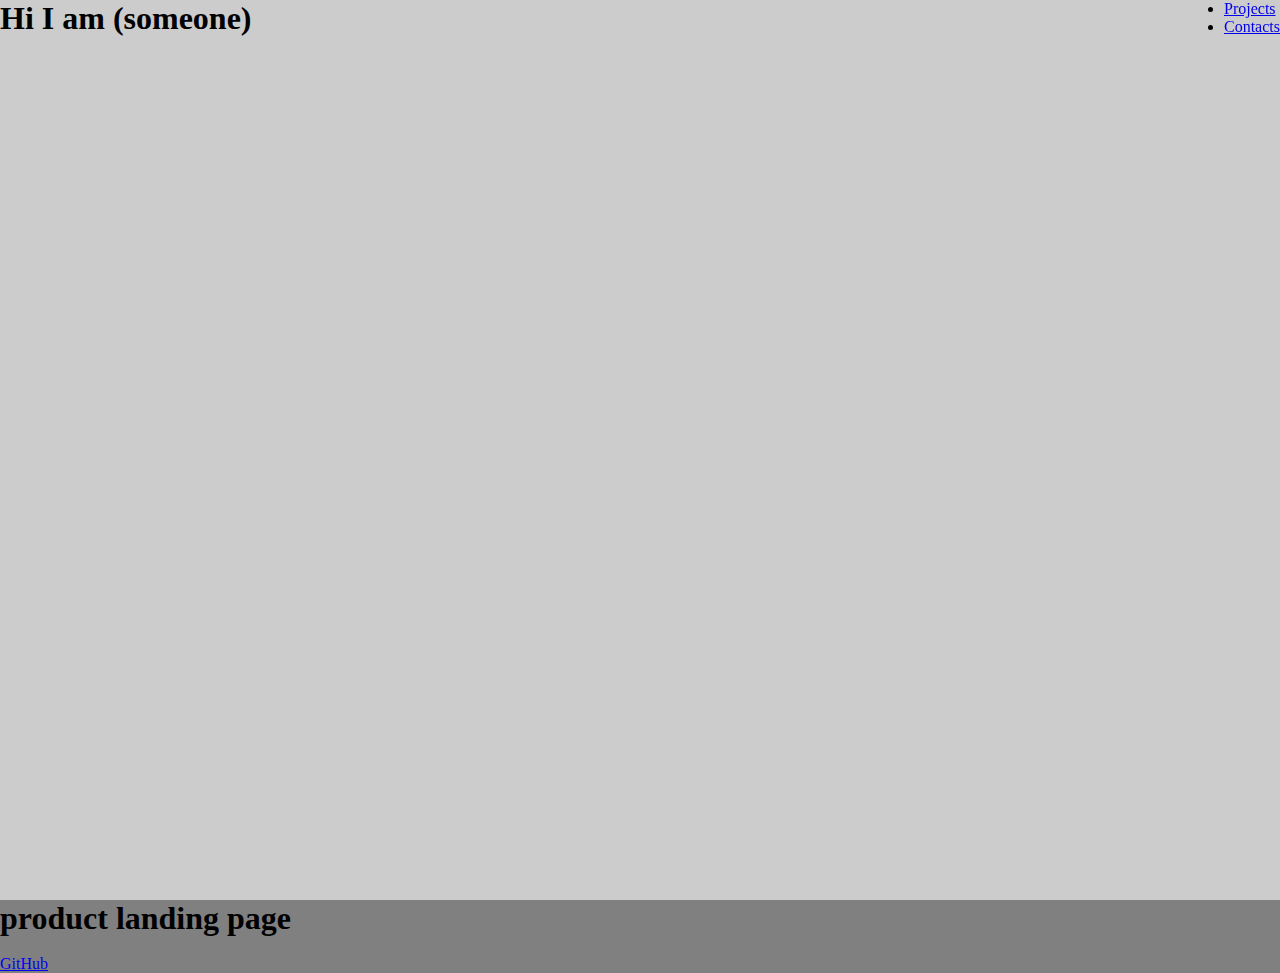
==== index.html @ ca2b073f "Add files via upload" ====
<!DOCTYPE html>
<html lang="en">
<head>
    <meta charset="UTF-8">
    <meta http-equiv="X-UA-Compatible" content="IE=edge">
    <meta name="viewport" content="width=device-width, initial-scale=1.0">
    <link rel="stylesheet" type="text/css" href="CSS/style.css" />
    <title>Personal Portfolio Webpage</title>
</head>

<body>
    <div>
        <nav id="navbar">
          <ul>
            <li><a href="#projects">Projects</a></li>
            <li><a href="#contacts">Contacts</a></li>
          </ul>
    
        </nav>
      </div>
    
      <div>
        <secion id="welcome-section">
          <h1 id="name">Hi I am (someone)</h1>
        </secion>
        <section id="projects">
          <div class="project-title">
            <h1>product landing page</h1>
            <a href="https://codepen.io/sowadhossain/full/jOmrvVL">
              <img src="https://drive.google.com/file/d/1ntxNPj02PTEdZXjh-2X66LXZFOqENqtB/view" alt="">
            </a>
          </div>
          <div class="project-tile"></div>
          <div class="project-tile"></div>
          <div class="project-tile"></div>
    
        </section>
    
      </div>
    
      <footer>
        <div id=contats>
          <ul>
            <li><a href="https://github.com/SowadHossain" target="_blank" id="profile-link">GitHub</a></li>
          </ul>
        </div>
      </footer>


    <script src="https://cdn.freecodecamp.org/testable-projects-fcc/v1/bundle.js"></script>
</body>
</html>
---- CSS/style.css ----
* {
    margin: 0;
    padding: 0;
  }
  
  body{
    background: gray;
  }
  
  #navbar{
    display: flex;
    justify-content: flex-end;
    position: fixed;
    top: 0;
    left: 0;
    width: 100%;
    z-index: 10;
  }
  
  
  #welcome-section{
    display: block;
    height : 100vh;
    width:100%;
    background:#CCC;
  }
  
  #welcome-section name{
      padding:auto auto;
    
  
  }
  
  
  
  @media (max-width:400px) {
      
  }
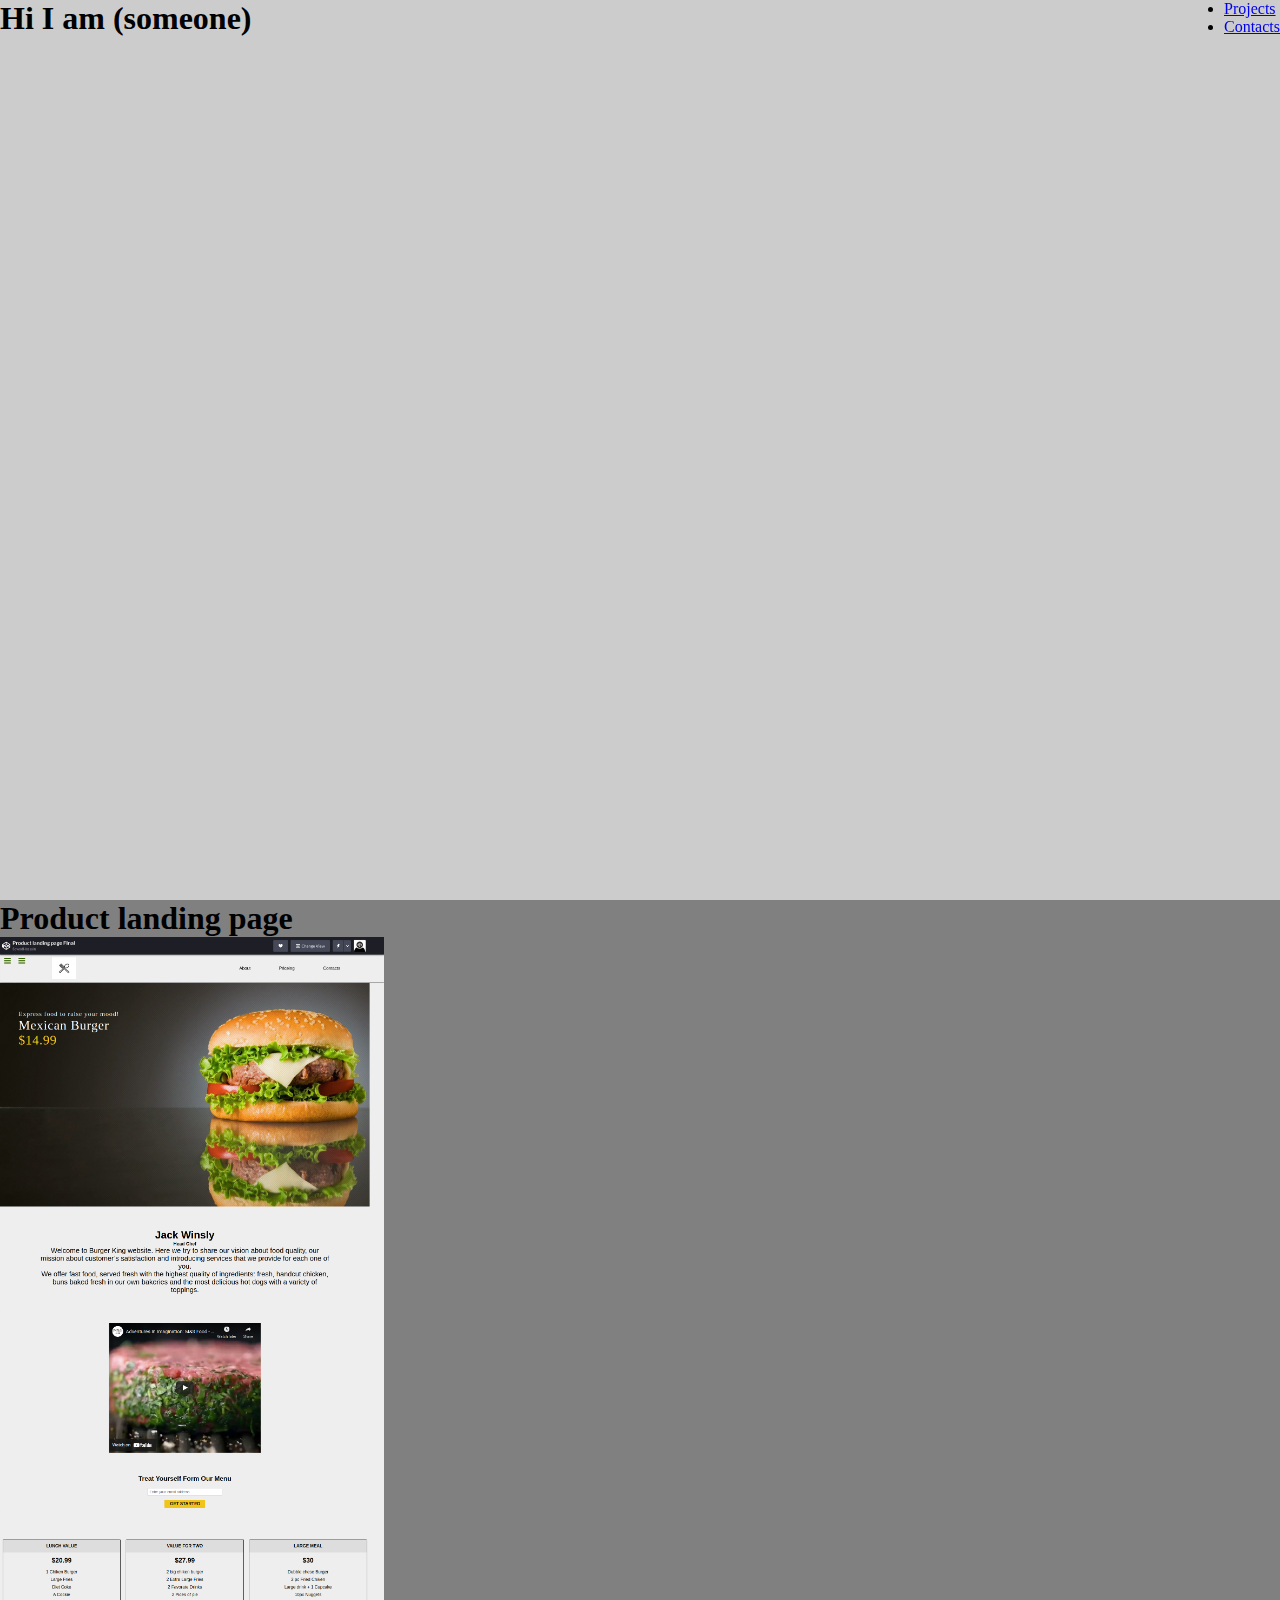
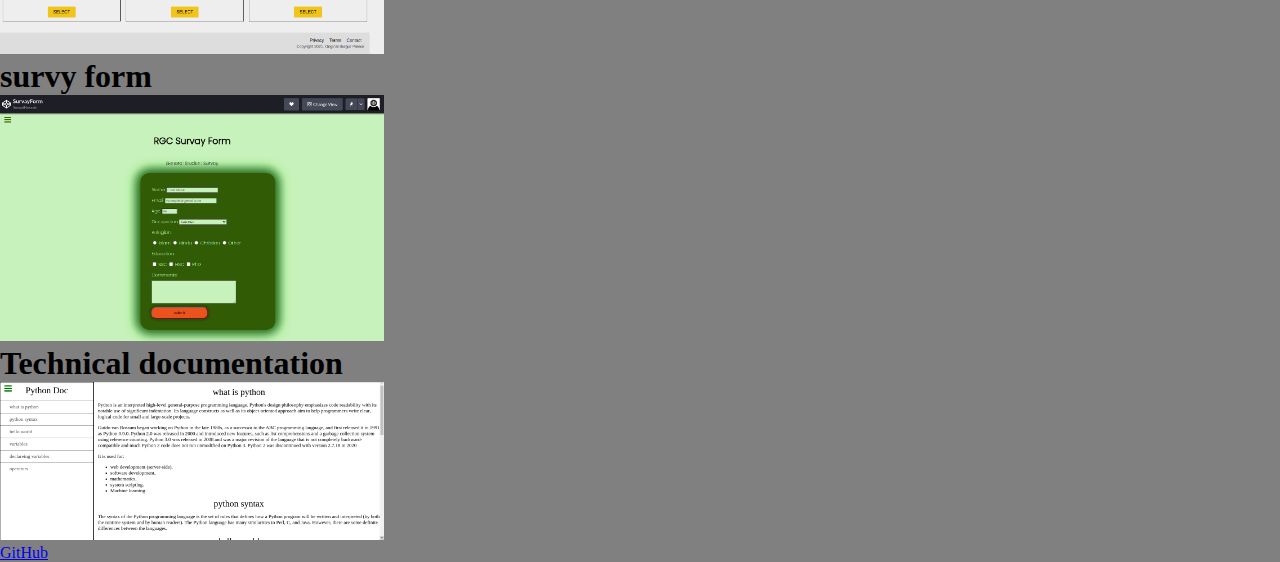
==== commit 0950945b: "added all the files" ====
--- a/index.html
+++ b/index.html
@@ -1,52 +1,67 @@
 <!DOCTYPE html>
 <html lang="en">
+
 <head>
-    <meta charset="UTF-8">
-    <meta http-equiv="X-UA-Compatible" content="IE=edge">
-    <meta name="viewport" content="width=device-width, initial-scale=1.0">
-    <link rel="stylesheet" type="text/css" href="CSS/style.css" />
-    <title>Personal Portfolio Webpage</title>
+  <meta charset="UTF-8">
+  <meta http-equiv="X-UA-Compatible" content="IE=edge">
+  <meta name="viewport" content="width=device-width, initial-scale=1.0">
+  <link rel="stylesheet" type="text/css" href="CSS/style.css" />
+  <title>Personal Portfolio Webpage</title>
 </head>
 
 <body>
-    <div>
-        <nav id="navbar">
-          <ul>
-            <li><a href="#projects">Projects</a></li>
-            <li><a href="#contacts">Contacts</a></li>
-          </ul>
-    
-        </nav>
-      </div>
-    
-      <div>
-        <secion id="welcome-section">
-          <h1 id="name">Hi I am (someone)</h1>
-        </secion>
-        <section id="projects">
-          <div class="project-title">
-            <h1>product landing page</h1>
-            <a href="https://codepen.io/sowadhossain/full/jOmrvVL">
-              <img src="https://drive.google.com/file/d/1ntxNPj02PTEdZXjh-2X66LXZFOqENqtB/view" alt="">
-            </a>
-          </div>
-          <div class="project-tile"></div>
-          <div class="project-tile"></div>
-          <div class="project-tile"></div>
-    
-        </section>
-    
-      </div>
-    
-      <footer>
-        <div id=contats>
-          <ul>
-            <li><a href="https://github.com/SowadHossain" target="_blank" id="profile-link">GitHub</a></li>
-          </ul>
-        </div>
-      </footer>
+  <div>
+    <nav id="navbar">
+      <ul>
+        <li><a href="#projects">Projects</a></li>
+        <li><a href="#contacts">Contacts</a></li>
+      </ul>
+    </nav>
+  </div>
+
+  <div>
+    <secion id="welcome-section">
+      <h1 id="name">Hi I am (someone)</h1>
+    </secion>
 
 
-    <script src="https://cdn.freecodecamp.org/testable-projects-fcc/v1/bundle.js"></script>
+    <section id="projects">
+      
+      <div id="project1">
+        <div class="project-title">
+          <h1>Product landing page</h1>
+        </div>
+        <a href="somewher"><img src="imgs/landing-page.png" alt="project1"></a>
+      </div>
+      
+      <div id="project2">
+        <div class="project-title">
+          <h1>survy form</h1>
+        </div>
+        <a href="somewher"><img src="imgs/Survy-form.png" alt="project2"></a>
+      </div>
+
+      <div id="project3">
+        <div class="project-title">
+          <h1>Technical documentation</h1>
+        </div>
+        <a href="somewher"><img src="imgs/Technical-documentation.png" alt="project1"></a>
+      </div>
+
+    </section>
+
+  </div>
+
+  <footer>
+    <div id=contats>
+      <ul>
+        <li><a href="https://github.com/SowadHossain" target="_blank" id="profile-link">GitHub</a></li>
+      </ul>
+    </div>
+  </footer>
+
+
+  <script src="https://cdn.freecodecamp.org/testable-projects-fcc/v1/bundle.js"></script>
 </body>
+
 </html>--- a/CSS/style.css
+++ b/CSS/style.css
@@ -1,19 +1,19 @@
 * {
     margin: 0;
     padding: 0;
-  }
+}
   
-  body{
-    background: gray;
-  }
+body{
+  background: gray;
+}
   
-  #navbar{
-    display: flex;
-    justify-content: flex-end;
-    position: fixed;
-    top: 0;
-    left: 0;
-    width: 100%;
+#navbar{
+  display: flex;
+  justify-content: flex-end;
+  position: fixed;
+  top: 0;
+  left: 0;
+  width: 100%;
     z-index: 10;
   }
   
@@ -30,9 +30,19 @@
     
   
   }
-  
-  
-  
+
+  #projects img{
+    width: 30%;
+    height: auto;
+  }
+  #projects a{
+    width: 200px;
+  }
+  #projects{
+    display: grid;
+  }
+
+
   @media (max-width:400px) {
       
   }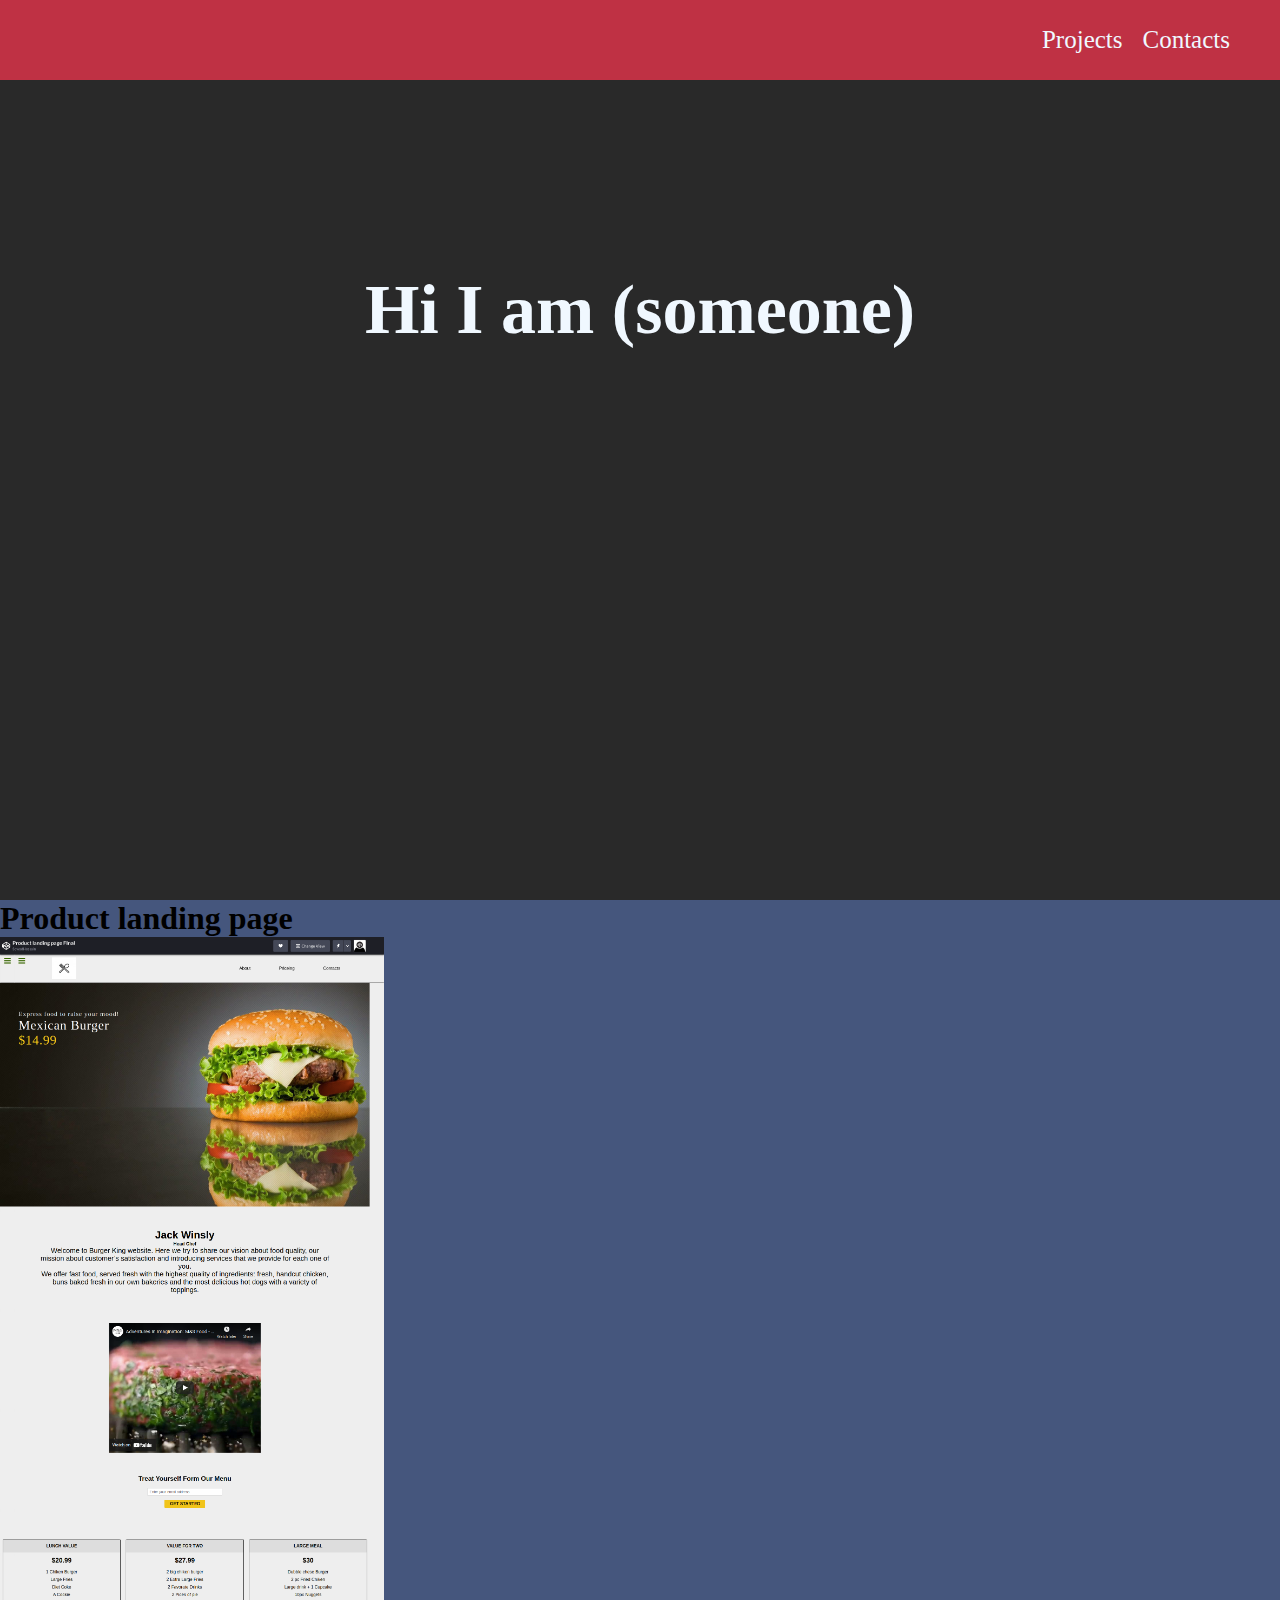
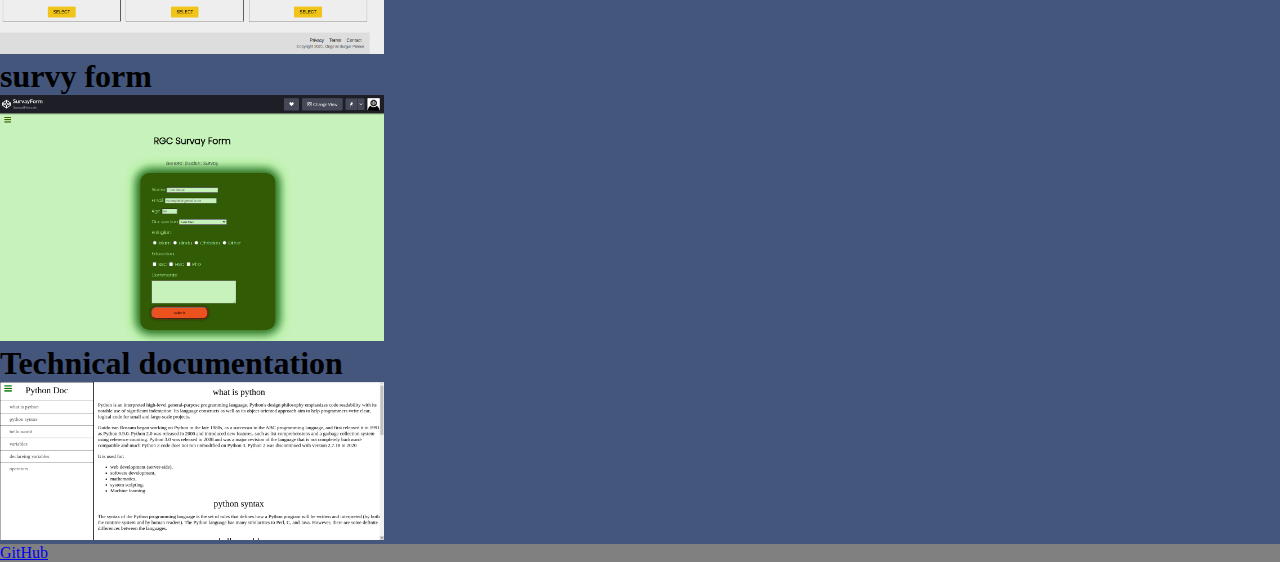
==== commit 31537b90: "updated css of the welcome section and put on some colors" ====
--- a/index.html
+++ b/index.html
@@ -23,8 +23,10 @@
     <secion id="welcome-section">
       <h1 id="name">Hi I am (someone)</h1>
     </secion>
+  </div>
 
 
+  <div>
     <section id="projects">
       
       <div id="project1">
--- a/CSS/style.css
+++ b/CSS/style.css
@@ -14,35 +14,60 @@
   top: 0;
   left: 0;
   width: 100%;
-    z-index: 10;
-  }
+  height: 80px;
+  z-index: 10;
+  background-color: hsl(352deg 59% 47%);
+}
+
+#navbar ul{
+  display: flex;
+  align-items: center;
+  padding-right: 40px;
+}
+
+#navbar ul li{
+  list-style: none;
+  padding: 10px;
+}
+
+#navbar ul li a{
+  text-decoration: none;
+  color:aliceblue;
+  font-size: 25px;
+  font-weight: 450;
+}
+
   
-  
-  #welcome-section{
-    display: block;
-    height : 100vh;
-    width:100%;
-    background:#CCC;
-  }
-  
-  #welcome-section name{
-      padding:auto auto;
+#welcome-section{
+  display: block;
+  height : 100vh;
+  width:100%;
+  background:#CCC;
+}
+
+#welcome-section #name{
+  text-align: center;
+  padding-top: 30vh;
+  padding-bottom: 70vh;
+  background-color: hsl(0deg 0% 16%);
+  color: aliceblue;
+  font-size: 70px;
+}
+
+#projects img{
+  width: 30%;
+  height: auto;
+}
+
+#projects a{
+  width: 200px;
+}
+
+#projects{
+  display: grid;
+  background-color: hsl(222deg 29% 38%);
+}
+
+@media (max-width:400px) {
     
-  
-  }
-
-  #projects img{
-    width: 30%;
-    height: auto;
-  }
-  #projects a{
-    width: 200px;
-  }
-  #projects{
-    display: grid;
-  }
-
-
-  @media (max-width:400px) {
-      
-  }+}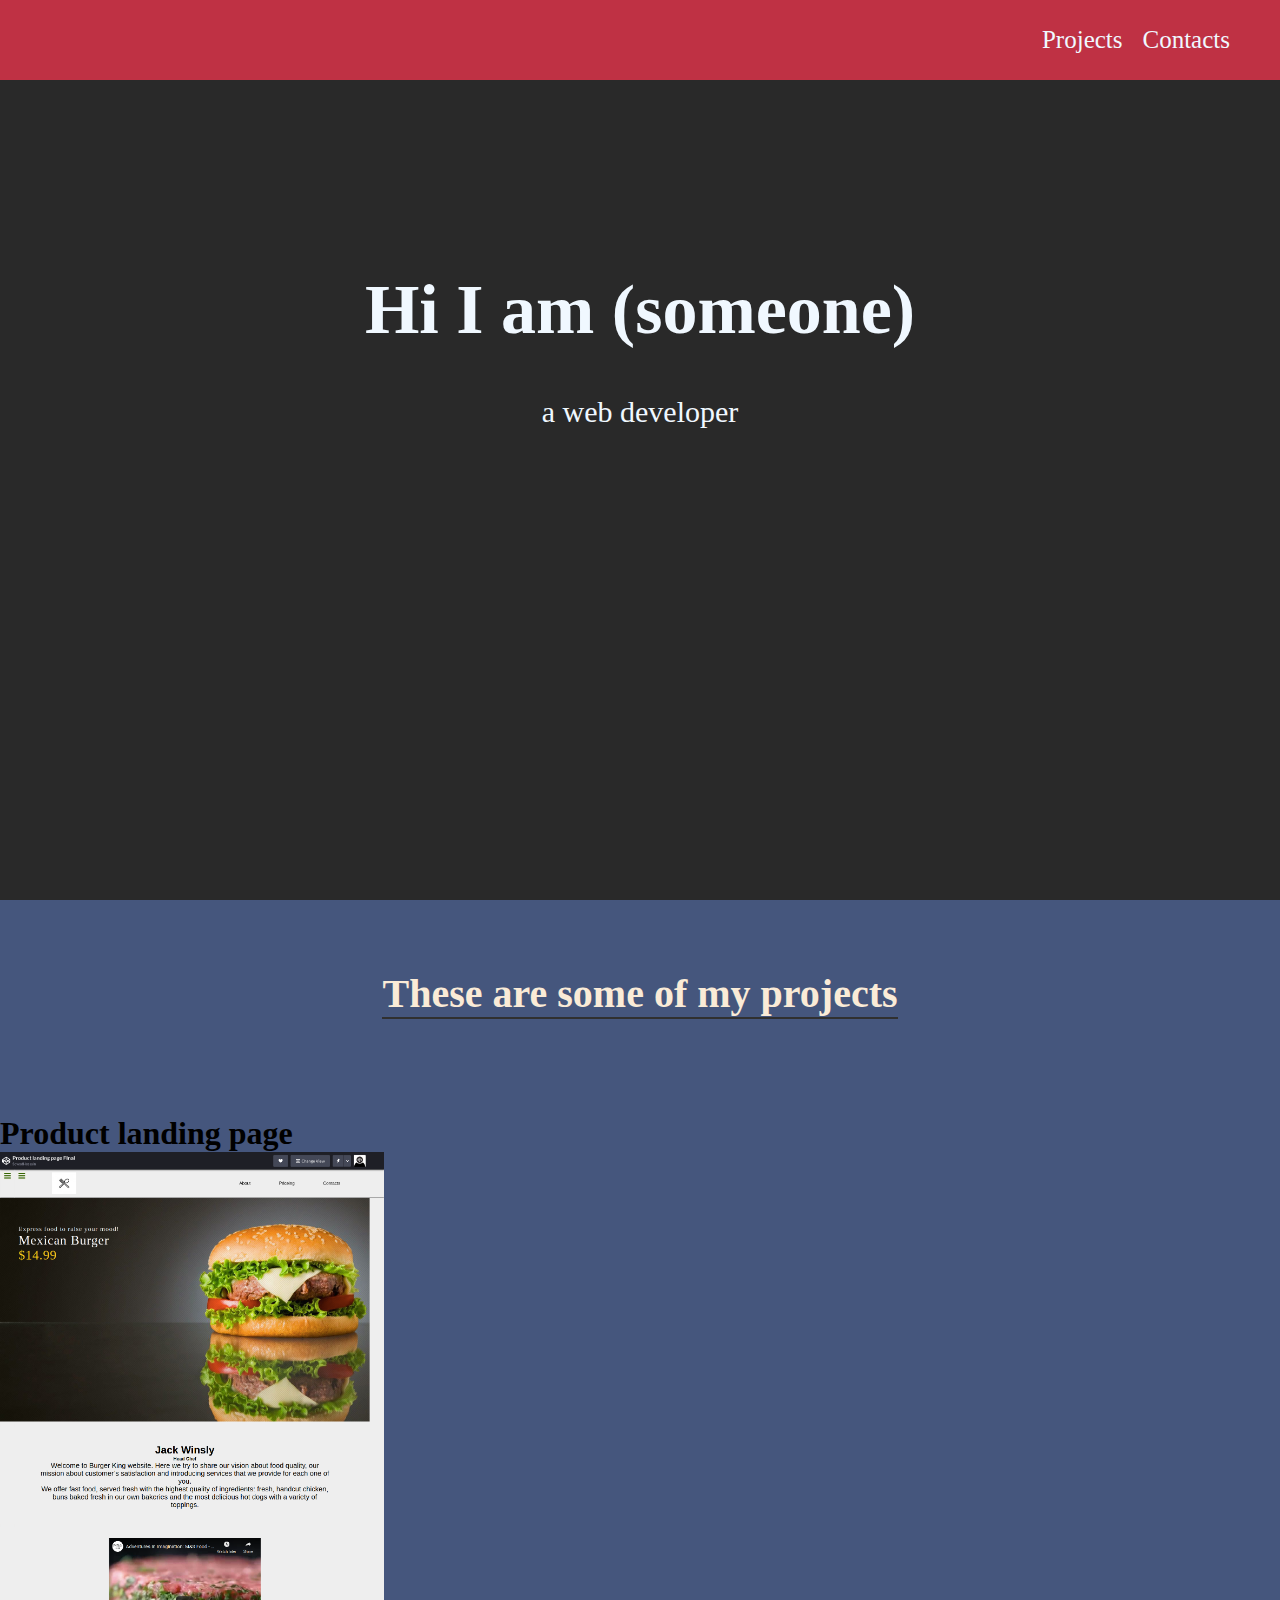
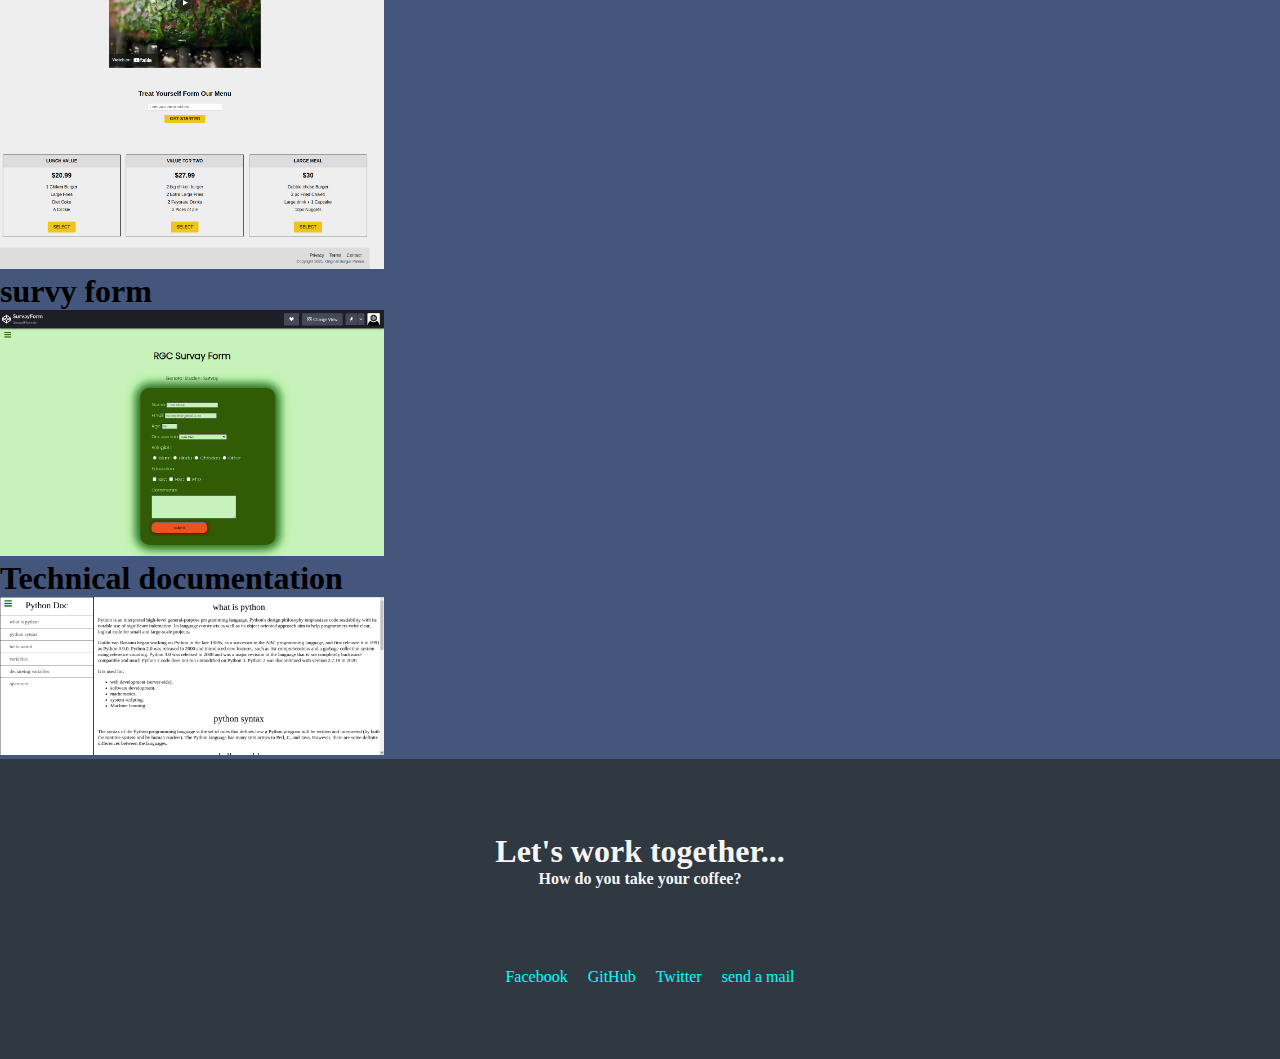
==== commit a8824259: "fixed welcome section,worked on contacts section and little bit on projects section" ====
--- a/index.html
+++ b/index.html
@@ -22,12 +22,14 @@
   <div>
     <secion id="welcome-section">
       <h1 id="name">Hi I am (someone)</h1>
+      <p>a web developer</p>
     </secion>
   </div>
 
 
   <div>
     <section id="projects">
+      <h1 id ="heading"> These are some of my projects</h1>
       
       <div id="project1">
         <div class="project-title">
@@ -55,9 +57,14 @@
   </div>
 
   <footer>
-    <div id=contats>
+    <div id=contacts>
+      <h1>Let's work together...</h1>
+      <h4>How do you take your coffee?</h4>
       <ul>
+        <li><a href="https://Facebook.com/SowadHossain" target="_blank" id="profile-link">Facebook</a></li>
         <li><a href="https://github.com/SowadHossain" target="_blank" id="profile-link">GitHub</a></li>
+        <li><a href="https://Twitter.com/SowadHossain" target="_blank" id="profile-link">Twitter</a></li>
+        <li><a href="https://gmail.com/SowadHossain" target="_blank" id="profile-link">send a mail</a></li>
       </ul>
     </div>
   </footer>
--- a/CSS/style.css
+++ b/CSS/style.css
@@ -42,16 +42,33 @@
   display: block;
   height : 100vh;
   width:100%;
-  background:#CCC;
+  background-color: hsl(0deg 0% 16%);
 }
 
 #welcome-section #name{
   text-align: center;
   padding-top: 30vh;
-  padding-bottom: 70vh;
-  background-color: hsl(0deg 0% 16%);
+  padding-bottom: 5vh;
   color: aliceblue;
   font-size: 70px;
+}
+#welcome-section p{
+  text-align: center;
+  padding-bottom: 70vh;
+  color: aliceblue;
+  font-size: 30px;
+}
+
+#projects{
+  padding-top: 70px;
+}
+
+#projects #heading{
+  margin: 0 auto 6rem auto;
+  max-width: 540px;
+  font-size: 40px;
+  color: antiquewhite;
+  border-bottom: 2px solid #303030;
 }
 
 #projects img{
@@ -67,6 +84,30 @@
   display: grid;
   background-color: hsl(222deg 29% 38%);
 }
+#contacts{
+  display: flex;
+  flex-direction: column;
+  justify-content: center;
+  align-items: center;
+  text-align: center;
+  width: 100%;
+  height: 300px;
+  color: whitesmoke; 
+  background-color: #303841;  
+}
+#contacts ul {
+  list-style: none;
+  display: flex;
+  align-items: center;
+  padding-top: 80px;
+}
+#contacts ul li{
+  padding-left: 20px;  
+}
+#contacts ul li a{
+  text-decoration: none;
+  color: aqua;
+}
 
 @media (max-width:400px) {
     
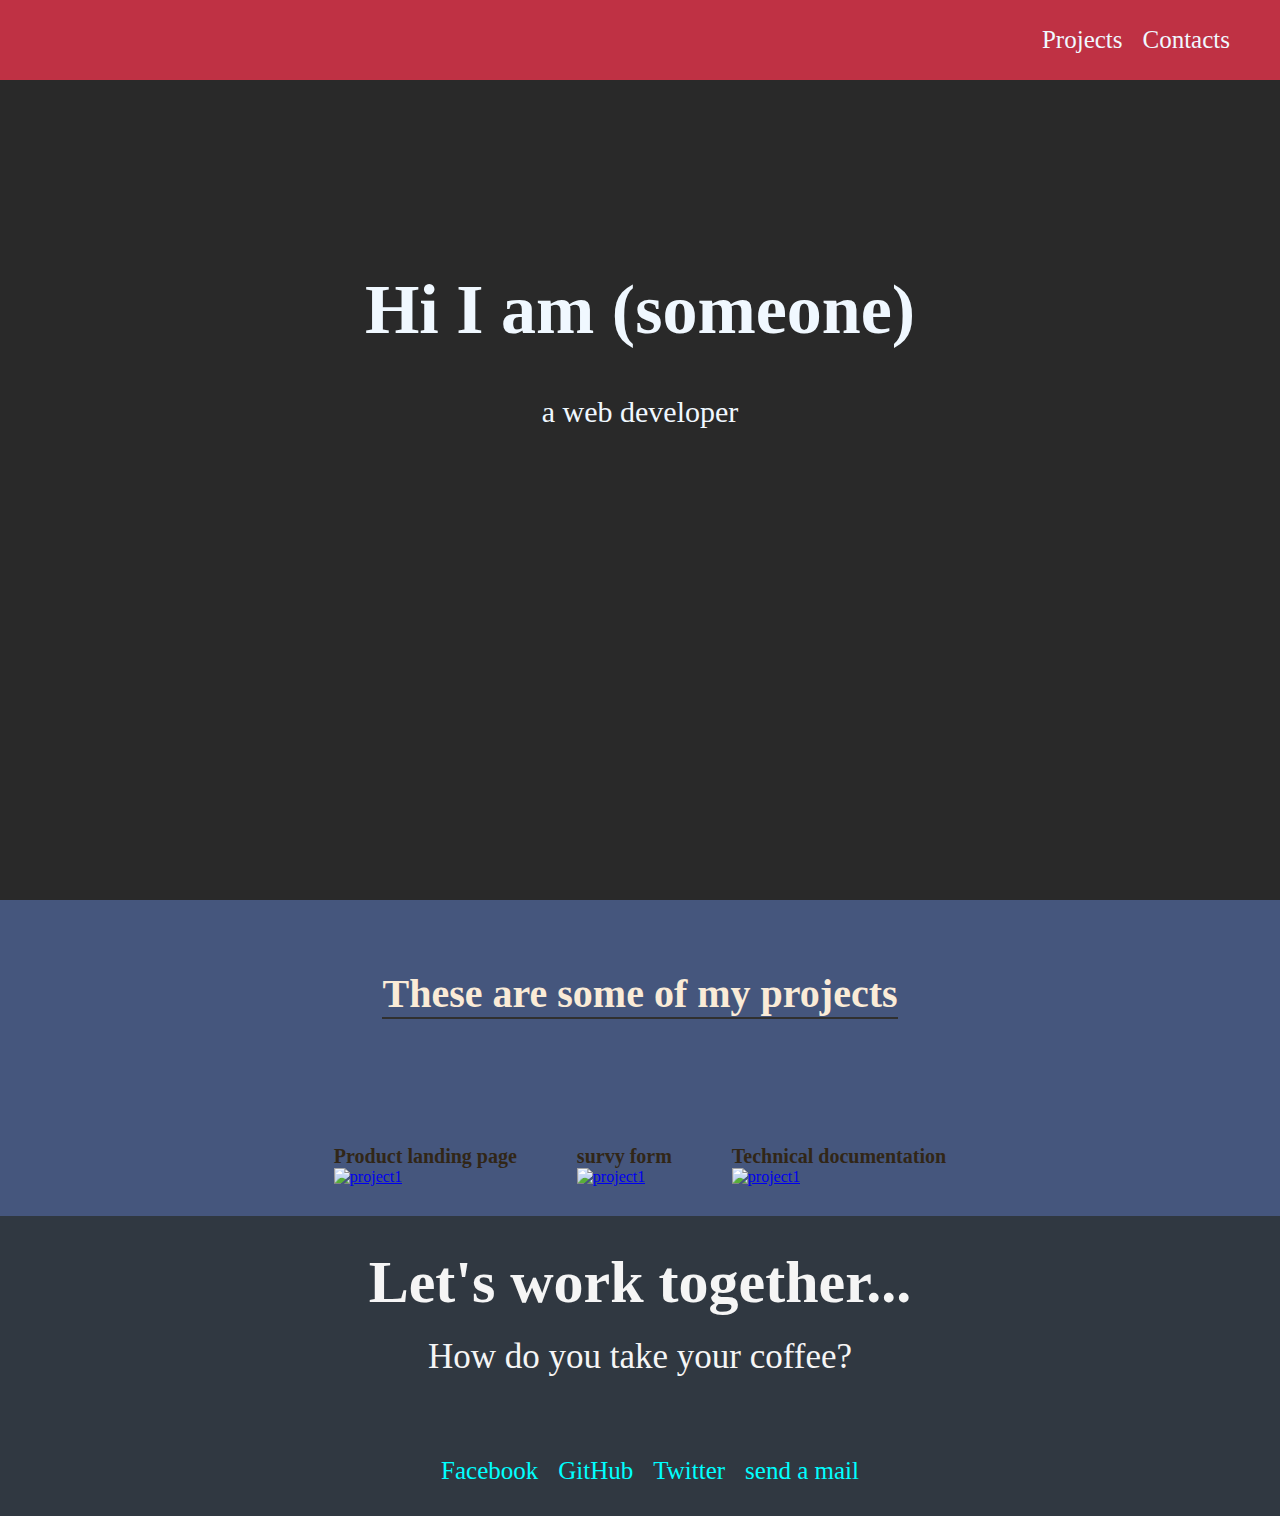
==== commit 8ad54ad1: "made the webpage a little responsive" ====
--- a/index.html
+++ b/index.html
@@ -29,27 +29,29 @@
 
   <div>
     <section id="projects">
-      <h1 id ="heading"> These are some of my projects</h1>
-      
-      <div id="project1">
-        <div class="project-title">
-          <h1>Product landing page</h1>
+      <h1 id="heading"> These are some of my projects</h1>
+
+      <div class="container">
+        <div id="project1" class="box">
+          <div class="project-tile">
+            <h1>Product landing page</h1>
+            <a href="somewher" target="_blank"><img src="https://via.placeholder.com/250" alt="project1"></a>
+          </div>
         </div>
-        <a href="somewher"><img src="imgs/landing-page.png" alt="project1"></a>
-      </div>
-      
-      <div id="project2">
-        <div class="project-title">
-          <h1>survy form</h1>
+
+        <div id="project2" class="box">
+          <div class="project-tile">
+            <h1>survy form</h1>
+            <a href="somewher"target="_blank"><img src="https://via.placeholder.com/250" alt="project1"></a>
+          </div>
         </div>
-        <a href="somewher"><img src="imgs/Survy-form.png" alt="project2"></a>
-      </div>
 
-      <div id="project3">
-        <div class="project-title">
-          <h1>Technical documentation</h1>
+        <div id="project3" class="box">
+          <div class="project-tile">
+            <h1>Technical documentation</h1>
+            <a href="somewher"target="_blank"><img src="https://via.placeholder.com/250" alt="project1"></a>
+          </div>
         </div>
-        <a href="somewher"><img src="imgs/Technical-documentation.png" alt="project1"></a>
       </div>
 
     </section>
@@ -59,12 +61,12 @@
   <footer>
     <div id=contacts>
       <h1>Let's work together...</h1>
-      <h4>How do you take your coffee?</h4>
+      <p>How do you take your coffee?</P>
       <ul>
-        <li><a href="https://Facebook.com/SowadHossain" target="_blank" id="profile-link">Facebook</a></li>
+        <li><a href="https://www.facebook.com/sowad.hossain0/" target="_blank" id="profile-link">Facebook</a></li>
         <li><a href="https://github.com/SowadHossain" target="_blank" id="profile-link">GitHub</a></li>
-        <li><a href="https://Twitter.com/SowadHossain" target="_blank" id="profile-link">Twitter</a></li>
-        <li><a href="https://gmail.com/SowadHossain" target="_blank" id="profile-link">send a mail</a></li>
+        <li><a href="https://twitter.com/SowadHossain7" target="_blank" id="profile-link">Twitter</a></li>
+        <li><a href="mailto:sowadhossain017@gmail.com" target="_blank" id="profile-link">send a mail</a></li>
       </ul>
     </div>
   </footer>
--- a/CSS/style.css
+++ b/CSS/style.css
@@ -71,19 +71,29 @@
   border-bottom: 2px solid #303030;
 }
 
-#projects img{
-  width: 30%;
-  height: auto;
+.container{
+  display: flex;
+  justify-content: center;
 }
 
-#projects a{
+.container h1{
+  color: #312617;
+  text-align: center;
+  font-size: 20px;
+}
+
+/*#projects a{
   width: 200px;
 }
-
+*/
 #projects{
   display: grid;
   background-color: hsl(222deg 29% 38%);
 }
+#projects .container .box{
+  padding:30px;
+}
+
 #contacts{
   display: flex;
   flex-direction: column;
@@ -95,6 +105,14 @@
   color: whitesmoke; 
   background-color: #303841;  
 }
+
+#contacts h1{
+  font-size: 60px;
+  padding-bottom: 20px;
+}
+#contacts p{
+  font-size: 35px;
+}
 #contacts ul {
   list-style: none;
   display: flex;
@@ -105,10 +123,18 @@
   padding-left: 20px;  
 }
 #contacts ul li a{
+  font-size: 25px;;
   text-decoration: none;
   color: aqua;
 }
 
-@media (max-width:400px) {
-    
+@media only screen and (max-width: 960px) {
+    .container{
+      flex-direction: column;
+      justify-content: center;
+    }
+    .container .box{
+      margin-left: auto;
+      margin-right: auto;
+    }
 }